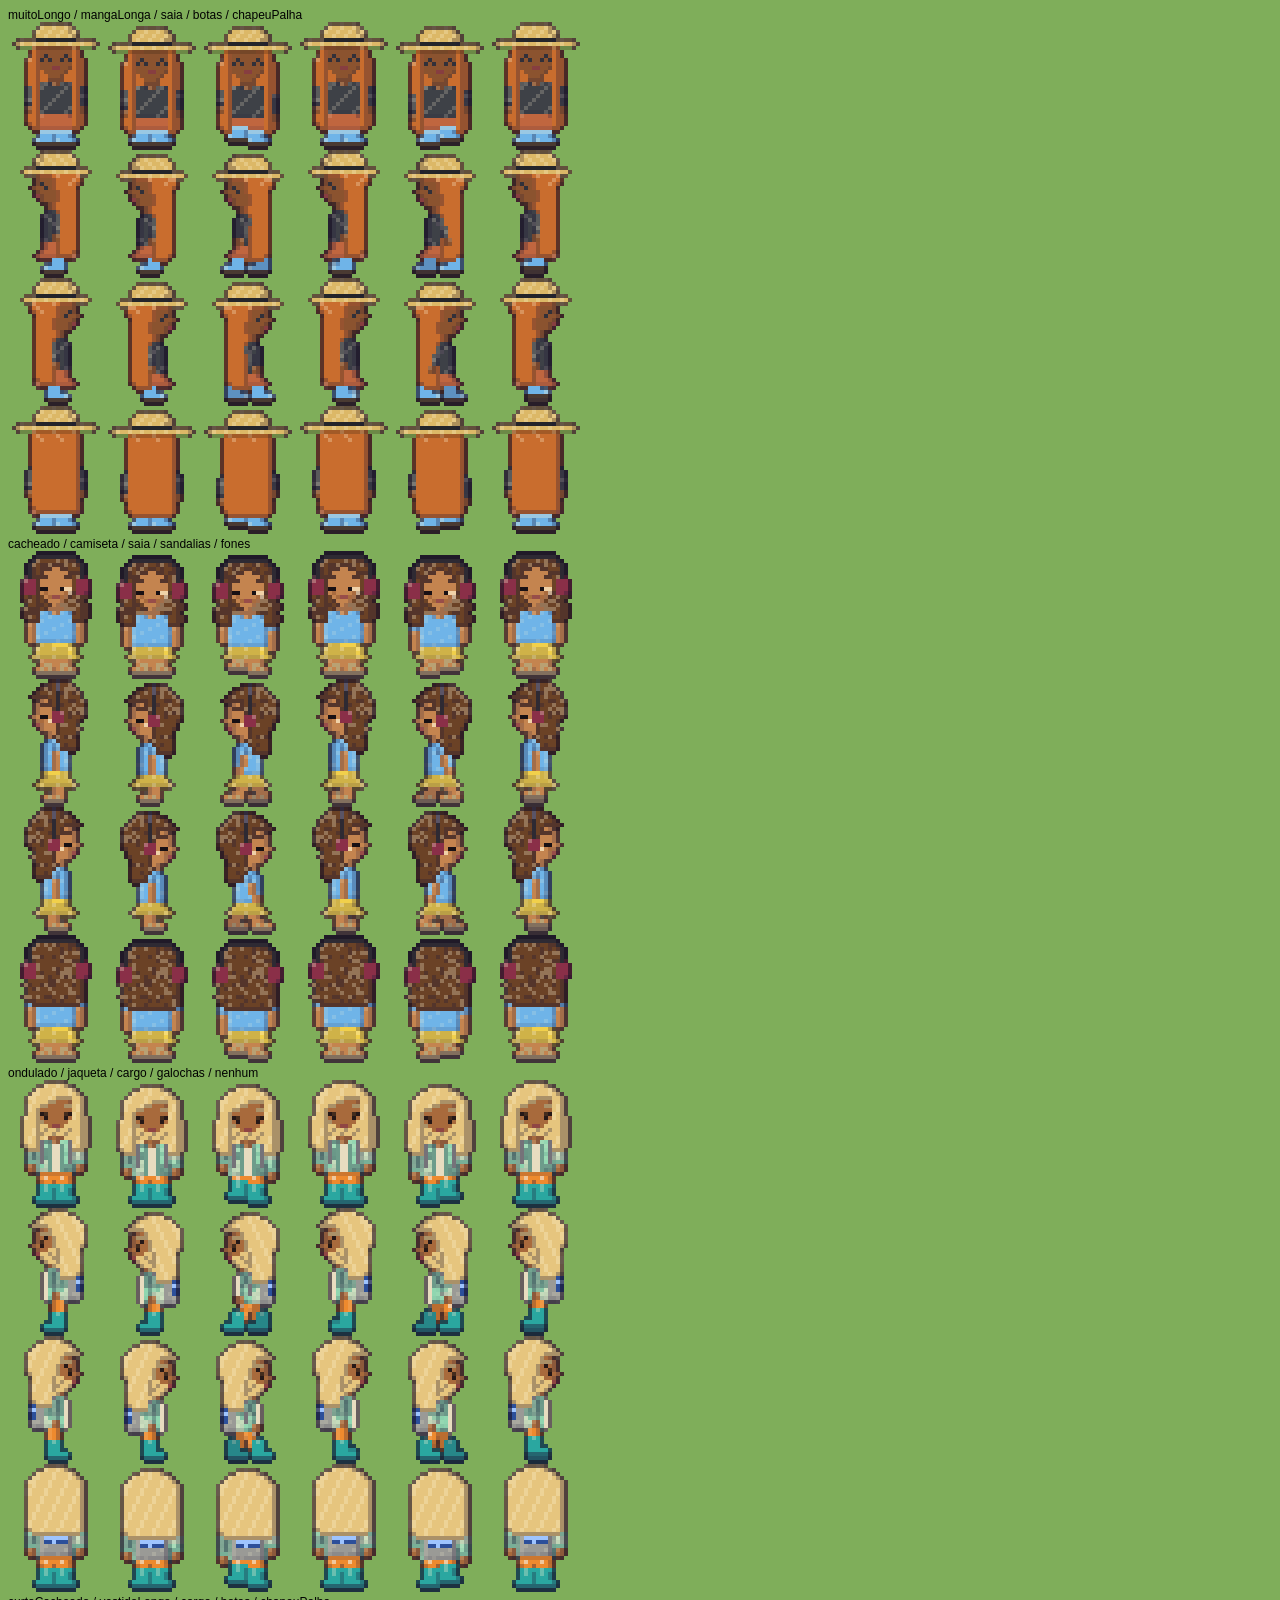
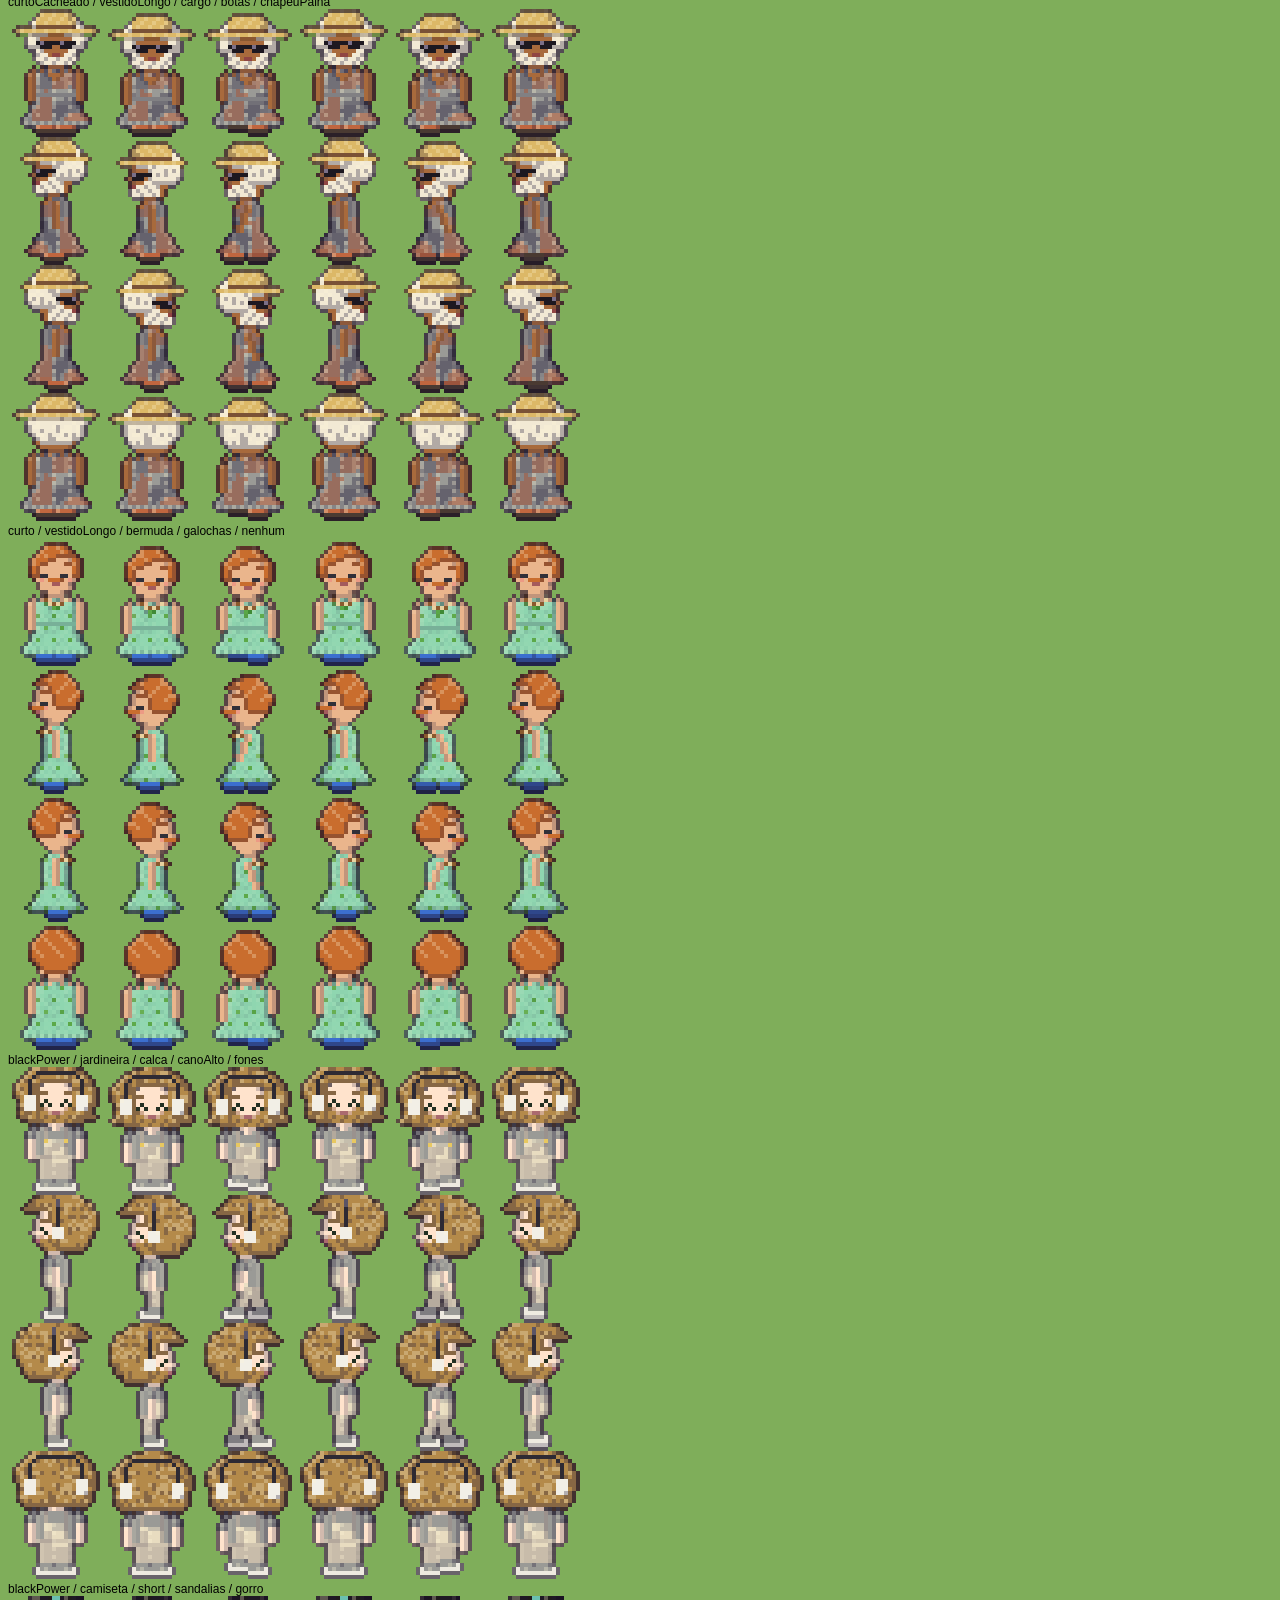
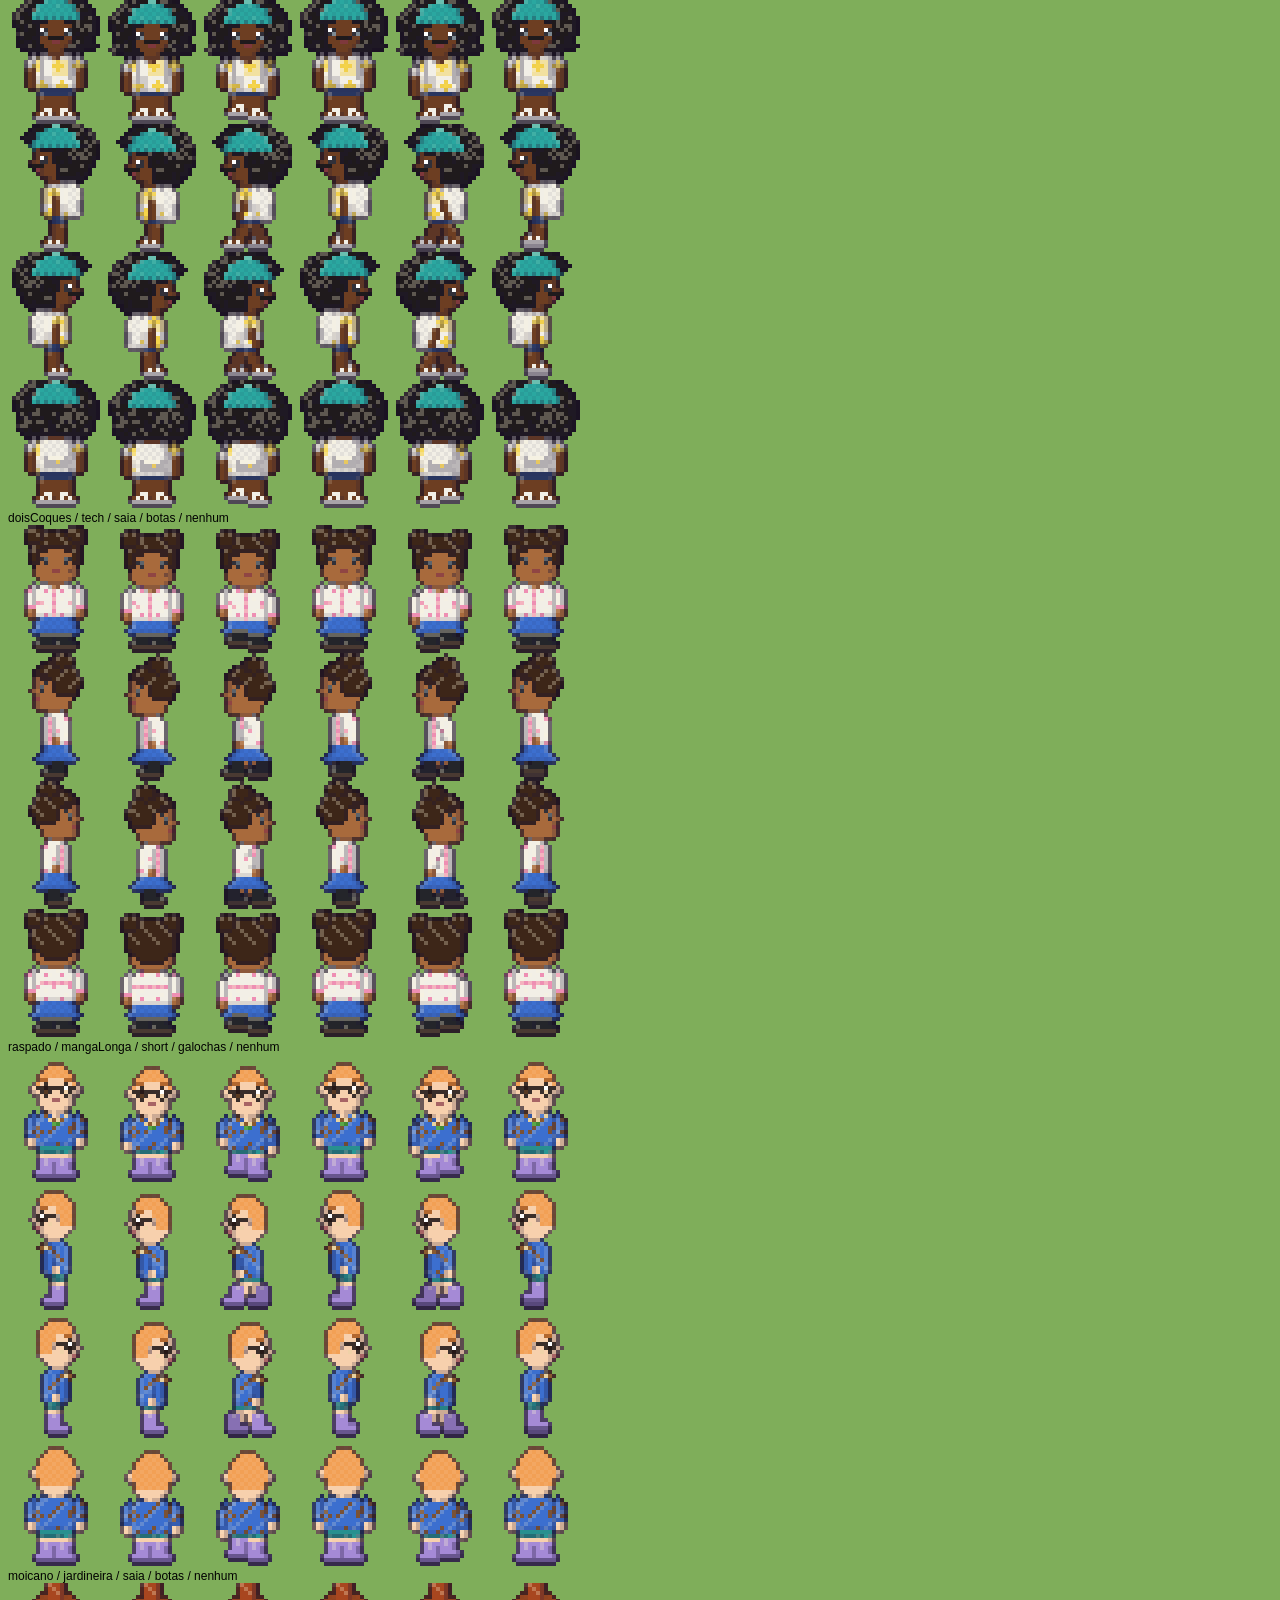
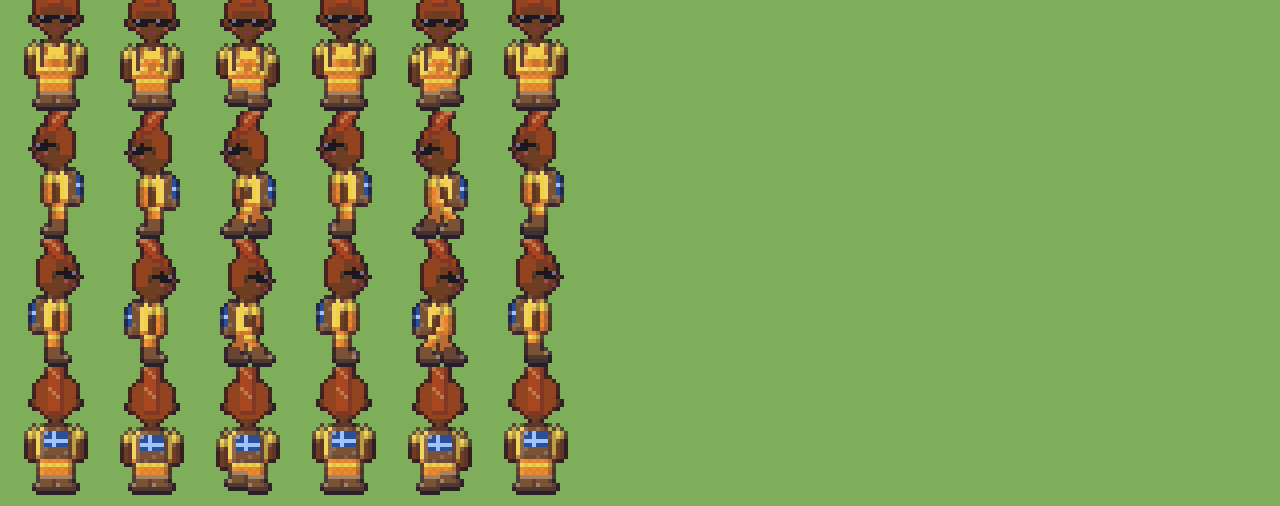
==== ferramentas/galeria.html @ 22d5f33c "Verdejar: jogo de sustentabilidade com criação de personagem e experiência mobile Co-Authored-By: Cl" ====
<!doctype html><meta charset="utf-8"><title>Galeria</title>
<style>body{background:#7fae5a;margin:8px;font:12px sans-serif}canvas{image-rendering:pixelated}</style>
<div id="g"></div>
<script type="module">
import { folhaDeSprites, APARENCIA_INICIAL, aleatoria, CABELOS, PARTES_CIMA, ESTILOS } from "../src/personagem.js";
import { semente } from "../src/pixel.js";
const g = document.getElementById("g");
const q = new URLSearchParams(location.search);
const modo = q.get("modo") || "aleat";
let lista = [];
if (modo === "cabelos") lista = CABELOS.map(c => ({...APARENCIA_INICIAL, cabelo: c.id}));
else if (modo === "cima") lista = PARTES_CIMA.map(c => ({...APARENCIA_INICIAL, cima: c.id, estampaCima: "liso"}));
else if (modo === "estilos") lista = ESTILOS.map(e => ({...APARENCIA_INICIAL, ...e.v}));
else { const r = semente(+(q.get("s")||1)); for (let i=0;i<10;i++) lista.push(aleatoria(r)); }
const S = +(q.get("S")||4);
if (q.get("grade")) {
  const qd = +(q.get("q")||0);
  for (const ap of lista) {
    const f = folhaDeSprites(ap);
    const c = document.createElement("canvas"); c.width = 24*4*S; c.height = 32*S; c.style.margin="2px";
    const ctx = c.getContext("2d"); ctx.imageSmoothingEnabled = false;
    for (let j=0;j<4;j++) ctx.drawImage(f, qd*24, j*32, 24, 32, j*24*S, 0, 24*S, 32*S);
    c.title = ap.cabelo; g.append(c);
  }
  lista = [];
}
for (const ap of lista) {
  const f = folhaDeSprites(ap);
  const c = document.createElement("canvas");
  c.width = f.width * S; c.height = f.height * S;
  const ctx = c.getContext("2d"); ctx.imageSmoothingEnabled = false;
  ctx.drawImage(f, 0, 0, c.width, c.height);
  const d = document.createElement("div"); d.textContent = ap.cabelo + " / " + ap.cima + " / " + ap.baixo + " / " + ap.calcado + " / " + ap.cabeca;
  g.append(d, c);
}
document.body.dataset.ok = "1";
</script>
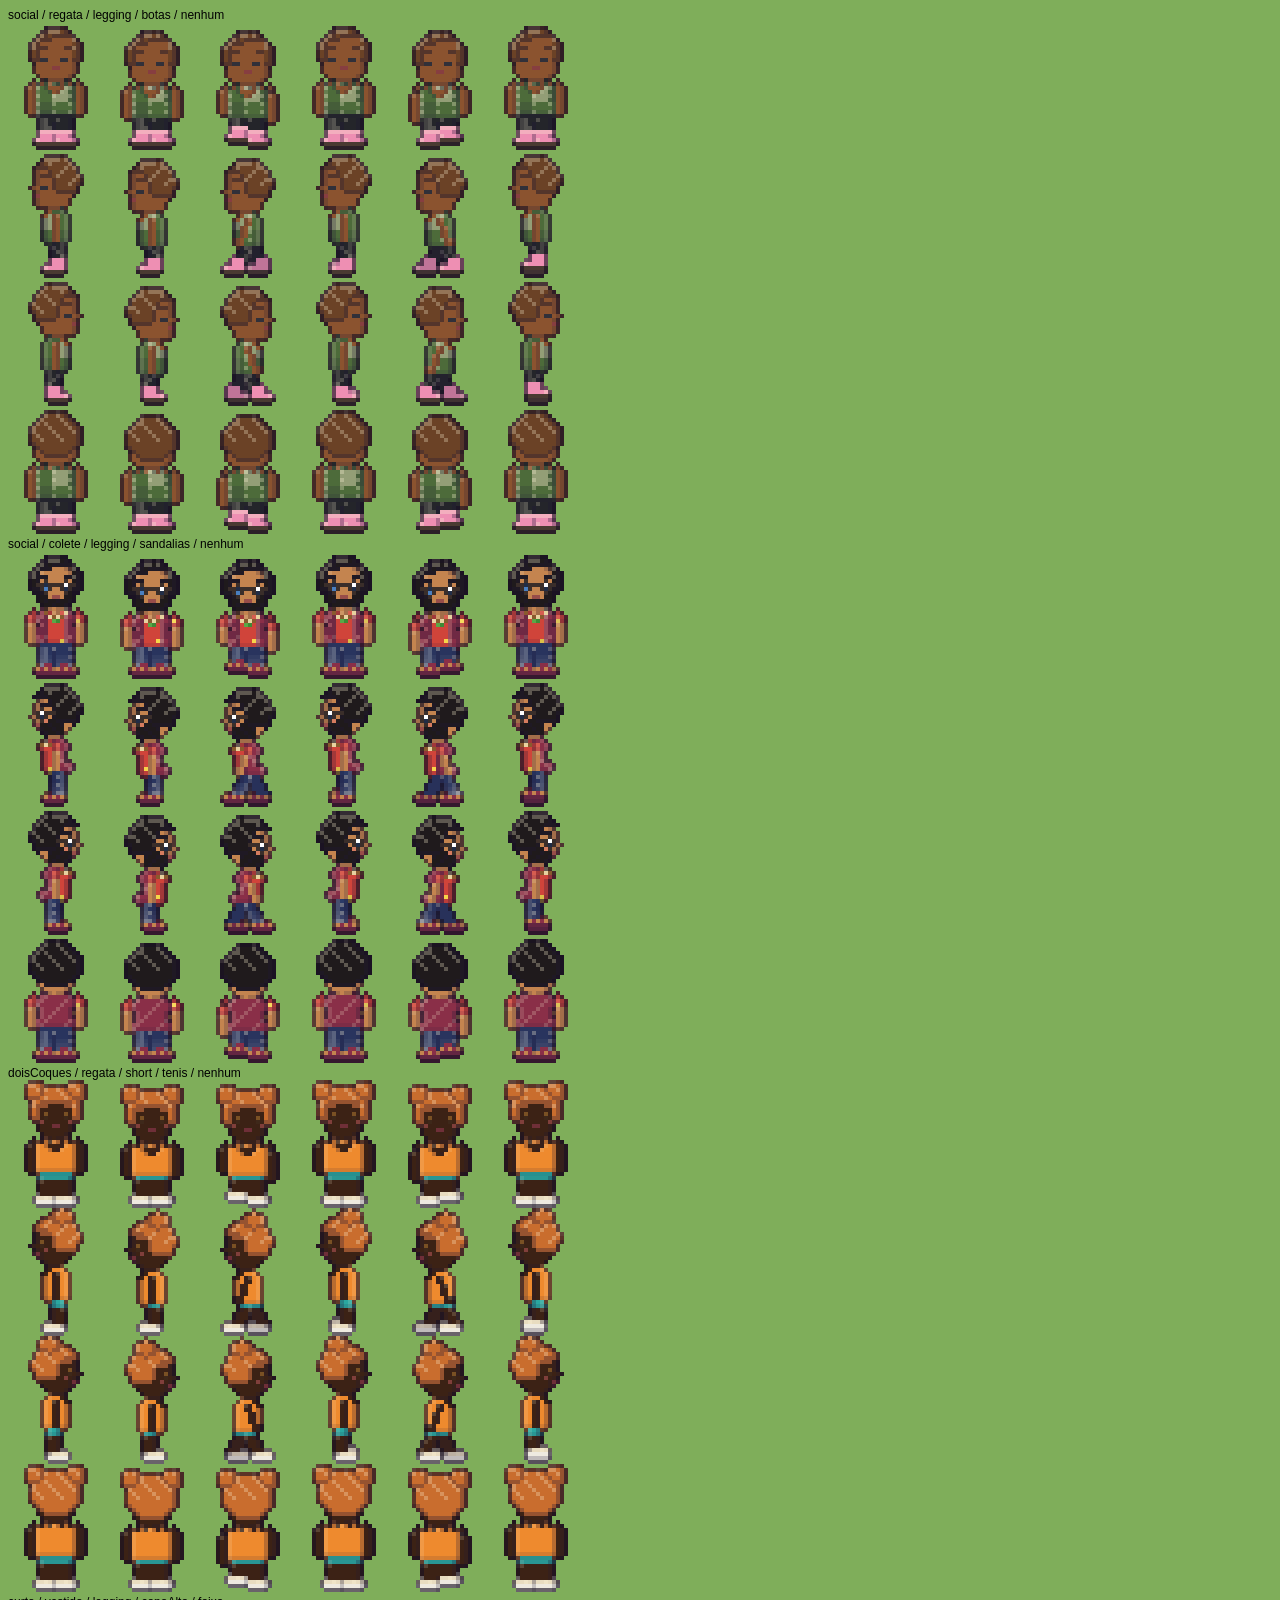
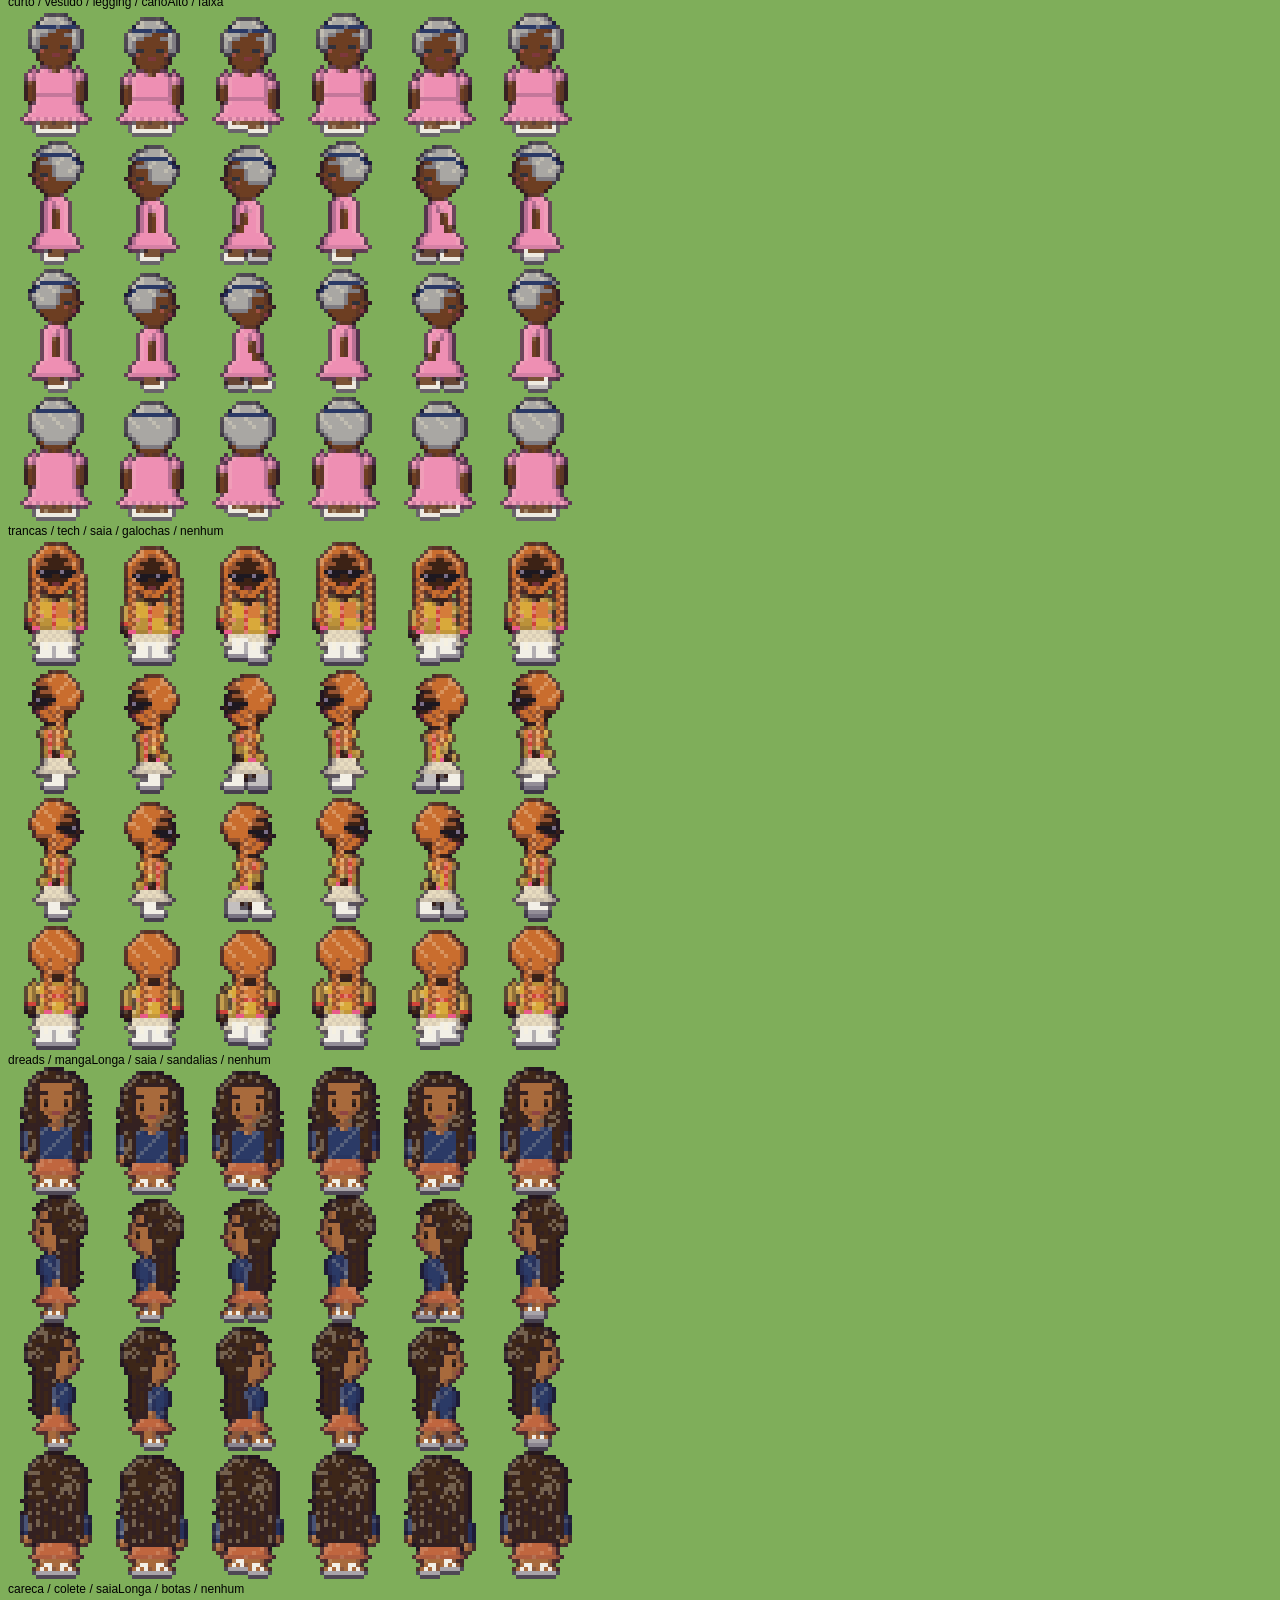
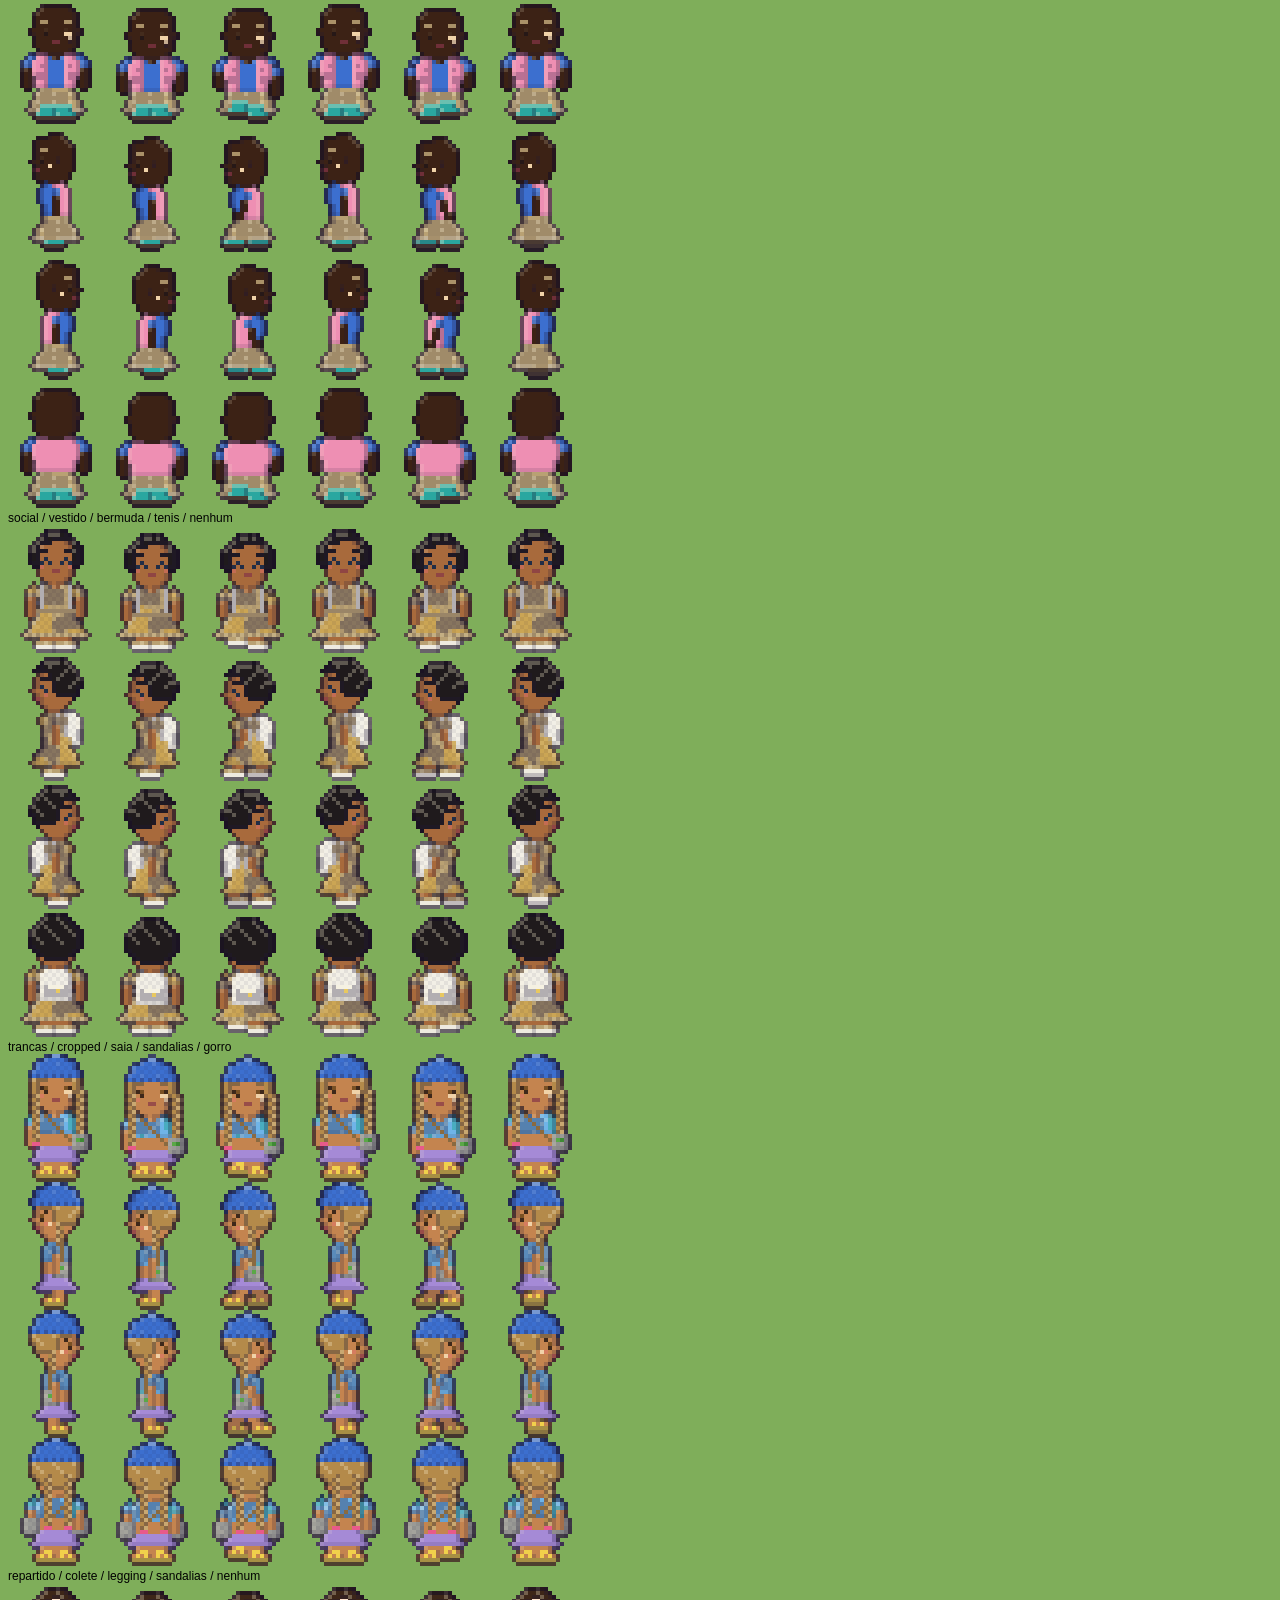
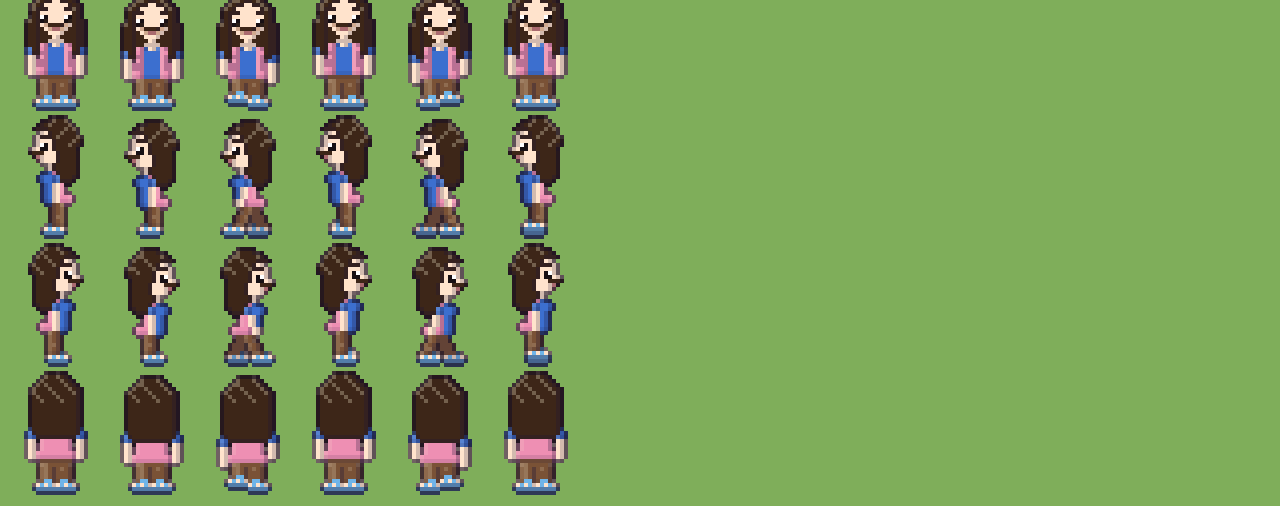
==== commit 5d0be3cd: "Mais variedade de personagens sem rótulos de gênero - Formato do corpo: reto, ombros largos ou com c" ====
--- a/ferramentas/galeria.html
+++ b/ferramentas/galeria.html
@@ -2,7 +2,7 @@
 <style>body{background:#7fae5a;margin:8px;font:12px sans-serif}canvas{image-rendering:pixelated}</style>
 <div id="g"></div>
 <script type="module">
-import { folhaDeSprites, APARENCIA_INICIAL, aleatoria, CABELOS, PARTES_CIMA, ESTILOS } from "../src/personagem.js";
+import { folhaDeSprites, APARENCIA_INICIAL, aleatoria, CABELOS, PARTES_CIMA, ESTILOS, VISUAIS, CORPOS, normalizar } from "../src/personagem.js";
 import { semente } from "../src/pixel.js";
 const g = document.getElementById("g");
 const q = new URLSearchParams(location.search);
@@ -10,6 +10,8 @@
 let lista = [];
 if (modo === "cabelos") lista = CABELOS.map(c => ({...APARENCIA_INICIAL, cabelo: c.id}));
 else if (modo === "cima") lista = PARTES_CIMA.map(c => ({...APARENCIA_INICIAL, cima: c.id, estampaCima: "liso"}));
+else if (modo === "visuais") lista = VISUAIS.map(e => normalizar(e.v));
+else if (modo === "corpos") lista = CORPOS.flatMap(c => ["camiseta","moletom","vestido"].map(t => ({...APARENCIA_INICIAL, cabelo: "curto", corpo: c.id, cima: t})));
 else if (modo === "estilos") lista = ESTILOS.map(e => ({...APARENCIA_INICIAL, ...e.v}));
 else { const r = semente(+(q.get("s")||1)); for (let i=0;i<10;i++) lista.push(aleatoria(r)); }
 const S = +(q.get("S")||4);
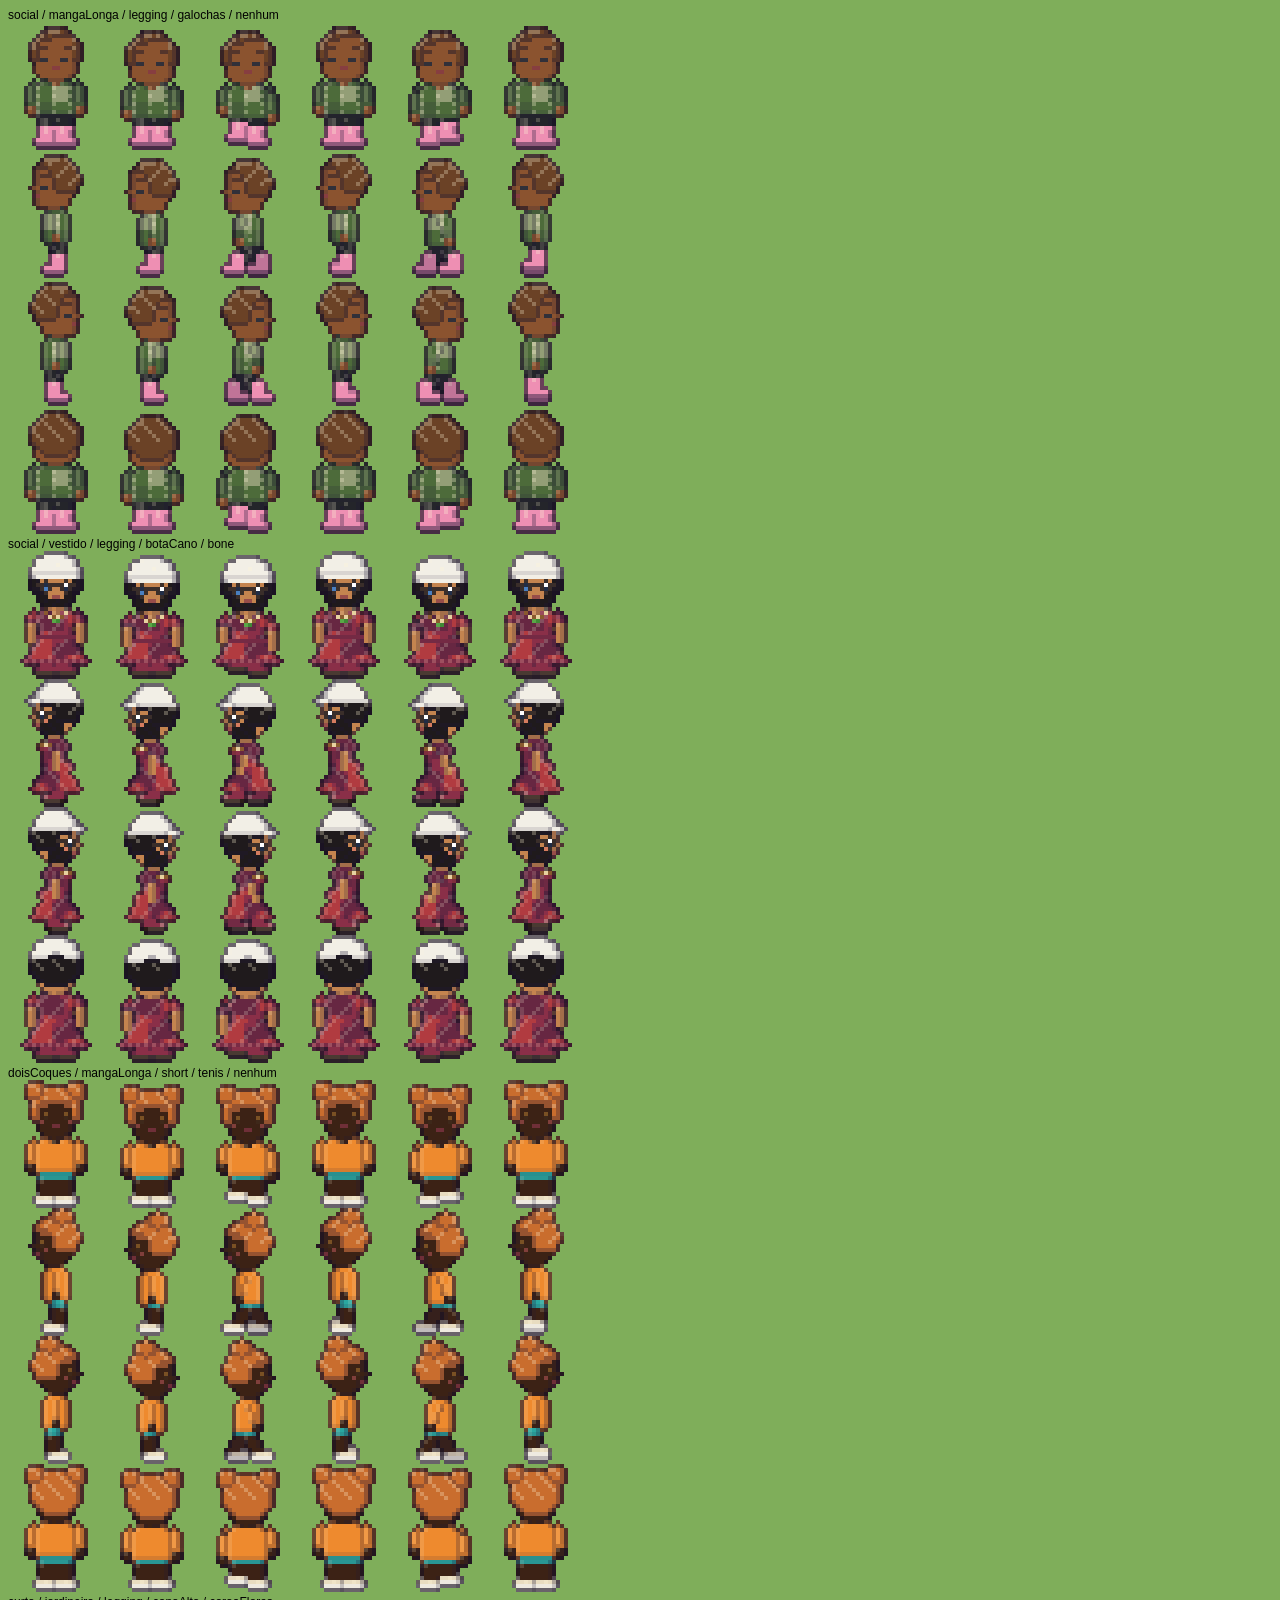
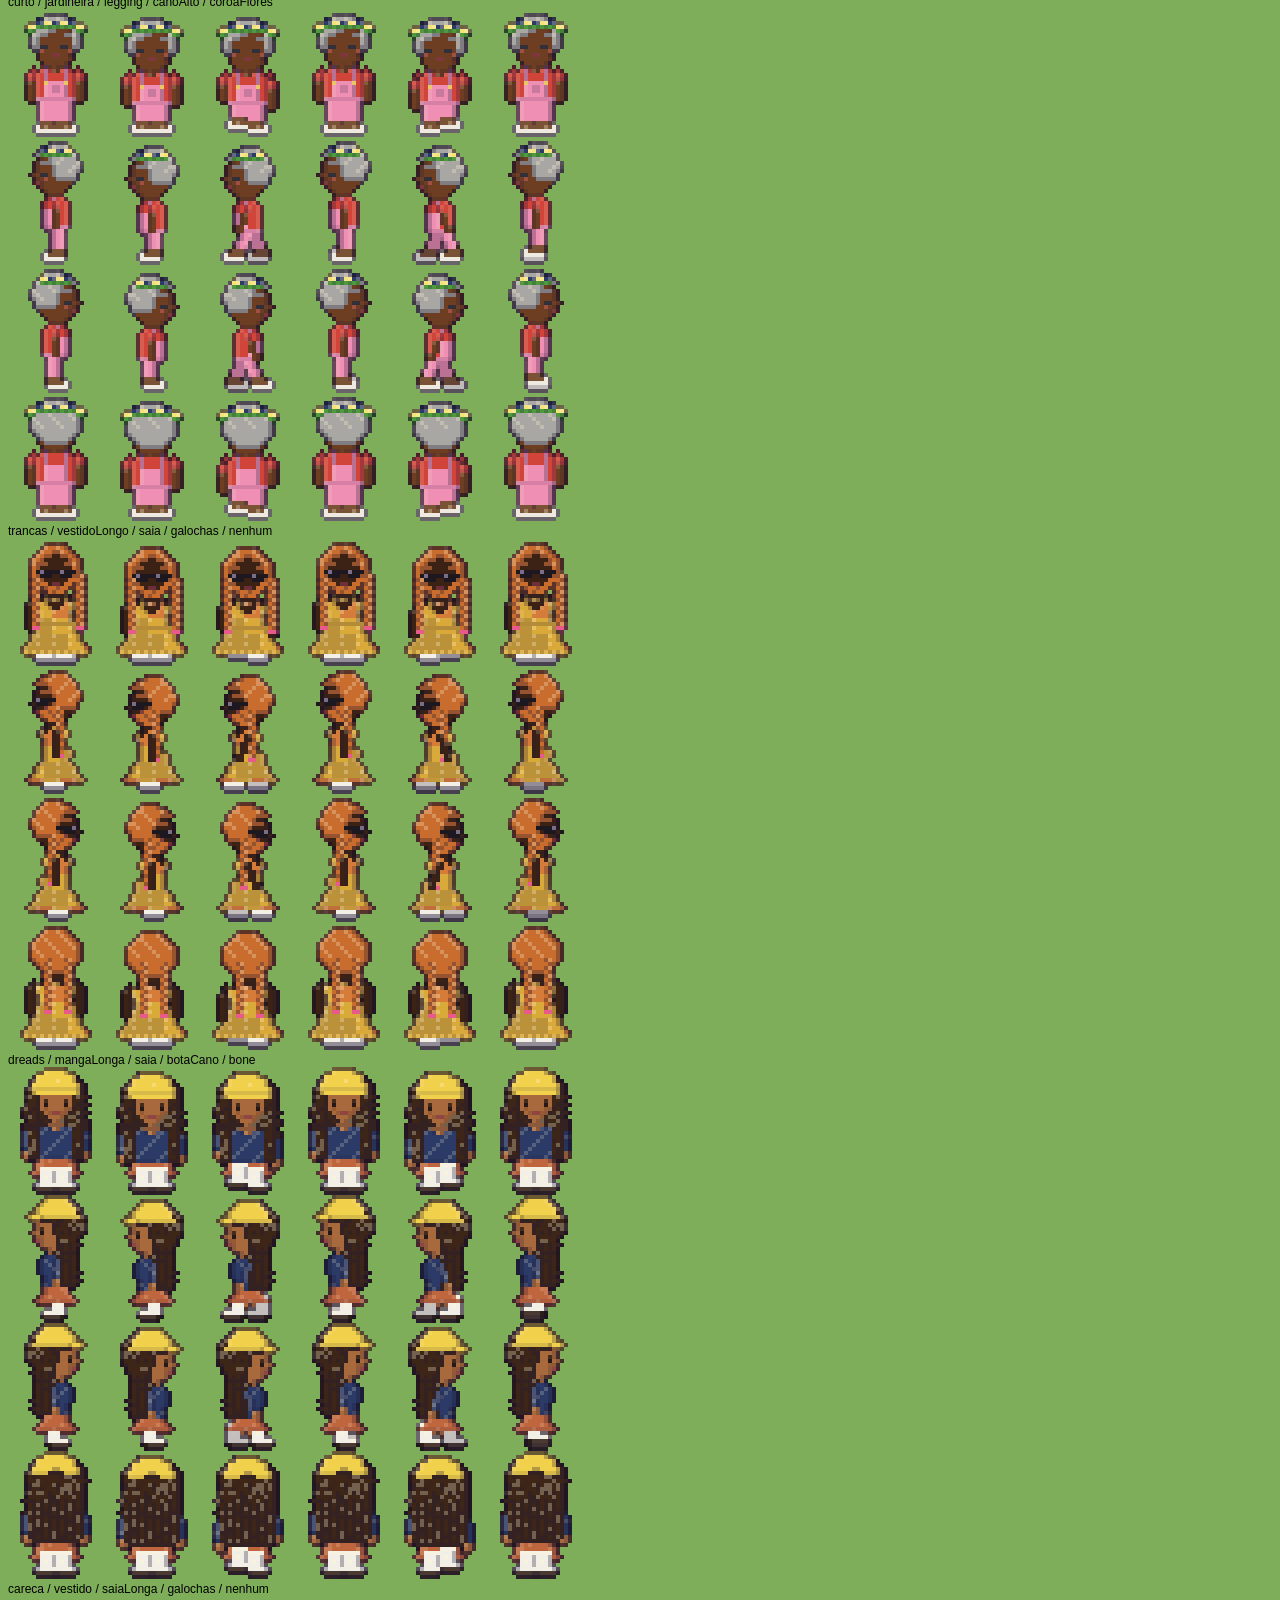
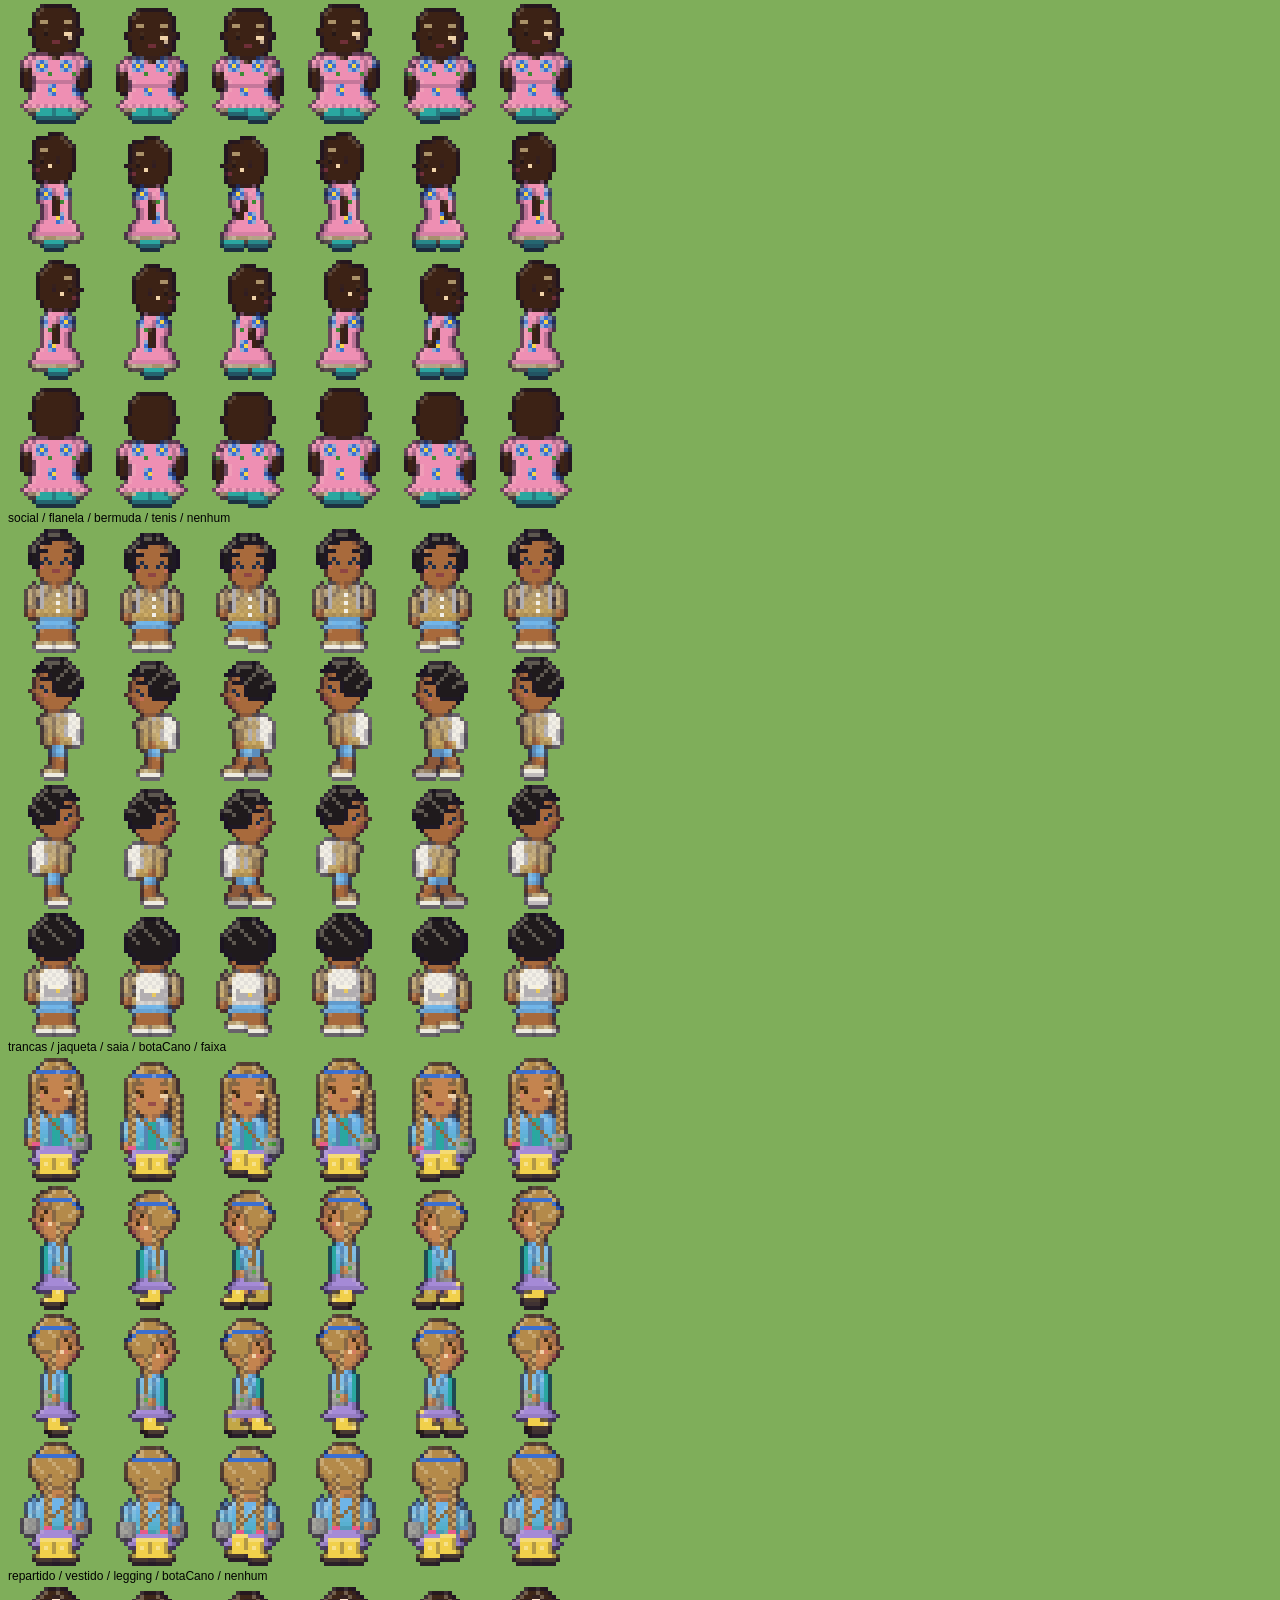
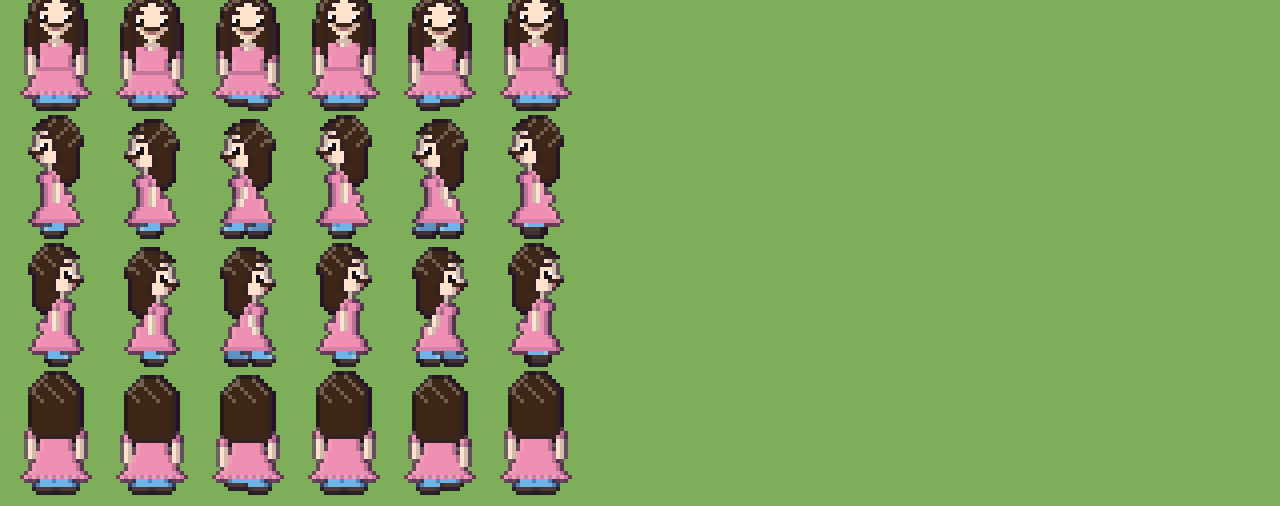
==== commit 7feb621b: "Roupas de fazenda Camisa de flanela, macacão de trabalho, avental de roça, bota de cano alto, chapéu" ====
--- a/ferramentas/galeria.html
+++ b/ferramentas/galeria.html
@@ -12,6 +12,7 @@
 else if (modo === "cima") lista = PARTES_CIMA.map(c => ({...APARENCIA_INICIAL, cima: c.id, estampaCima: "liso"}));
 else if (modo === "visuais") lista = VISUAIS.map(e => normalizar(e.v));
 else if (modo === "corpos") lista = CORPOS.flatMap(c => ["camiseta","moletom","vestido"].map(t => ({...APARENCIA_INICIAL, cabelo: "curto", corpo: c.id, cima: t})));
+else if (modo === "fazenda") lista = [...ESTILOS.filter(e => ["fazenda","colheita"].includes(e.id)).map(e => ({...APARENCIA_INICIAL, ...e.v})), ...VISUAIS.filter(v => ["roca","colheita","curral"].includes(v.id)).map(v => normalizar(v.v))];
 else if (modo === "estilos") lista = ESTILOS.map(e => ({...APARENCIA_INICIAL, ...e.v}));
 else { const r = semente(+(q.get("s")||1)); for (let i=0;i<10;i++) lista.push(aleatoria(r)); }
 const S = +(q.get("S")||4);
